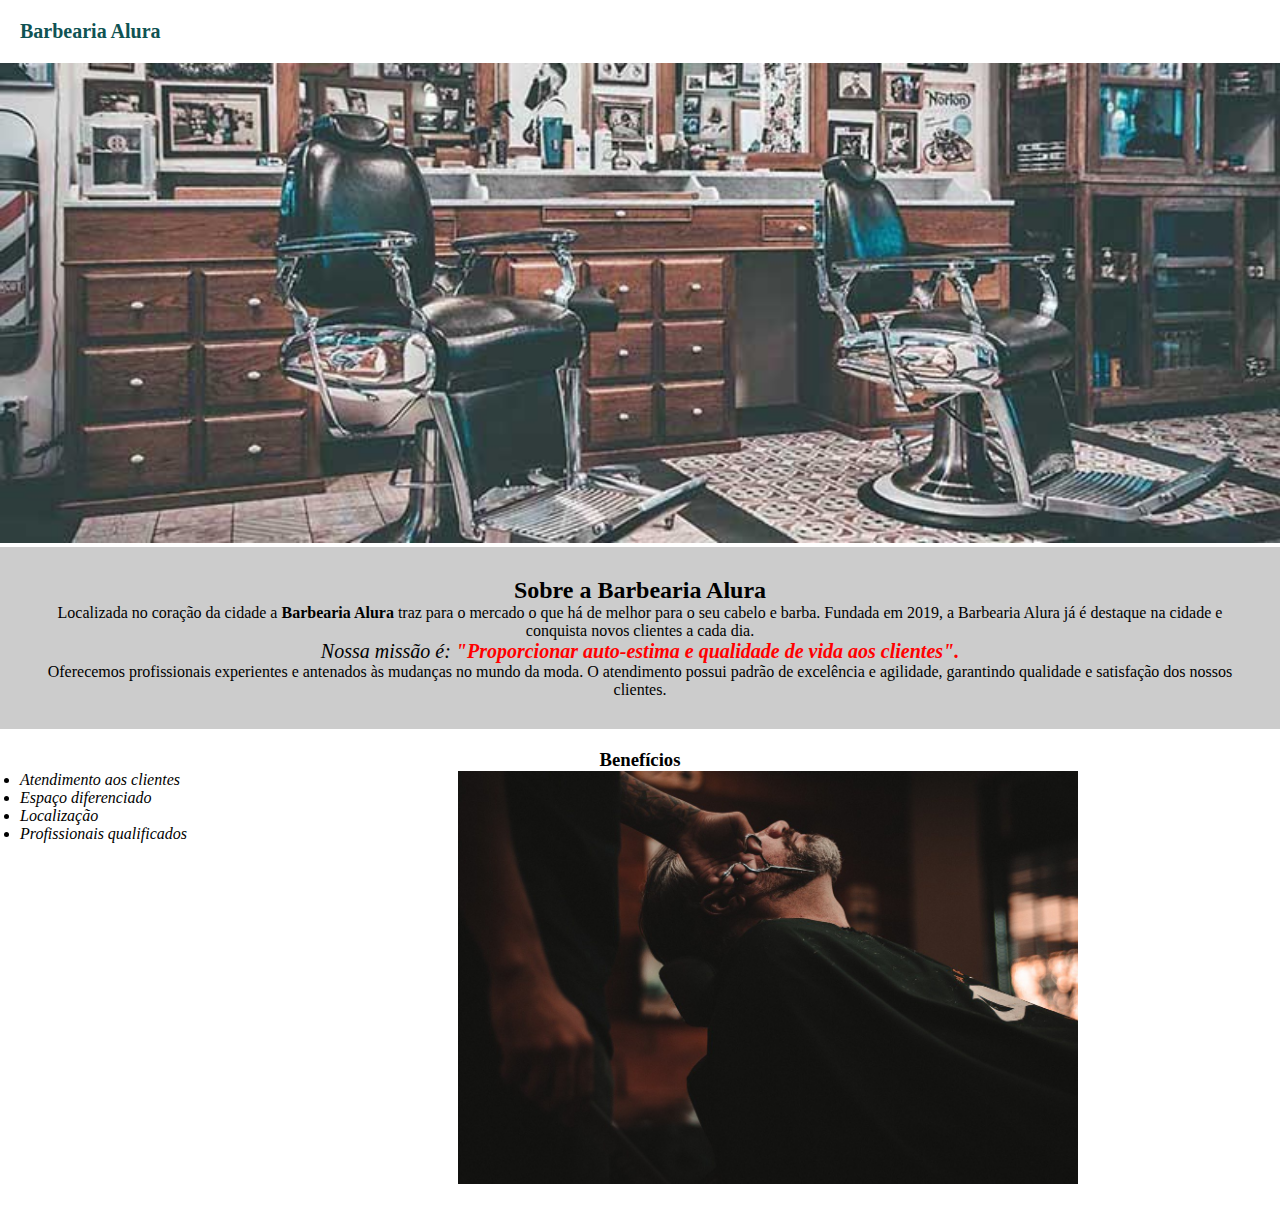
==== index.html @ 39709cca "HTML5 e CSS3 parte 1: crie uma página da Web" ====
<!DOCTYPE html>
<html lang="pt-br">
  <head>
    <meta charset="UTF-8">
    <meta http-equiv="X-UA-Compatible" content="IE=edge">
    <meta name="viewport" content="width=device-width, initial-scale=1.0">
    <title>Barbearia Alura</title>
    <link rel="stylesheet" href="style.css">
  </head>
  <body>

    <header>
      <h1 class="titulo-principal">Barbearia Alura</h1>
    </header>
    <img id="banner" src="banner.jpg" alt="">
    <div class="principal">

      <h2 class="titulo-centralizado">Sobre a Barbearia Alura</h2>

      <p>Localizada no coração da cidade a <strong>Barbearia Alura</strong> traz para o mercado o que há de melhor para o seu cabelo e barba. Fundada em 2019, a Barbearia Alura já é destaque na cidade e conquista novos clientes a cada dia.</p>

      <p id="missao"><em>Nossa missão é: <strong>"Proporcionar auto-estima e qualidade de vida aos clientes".</strong></em></p>

      <p>Oferecemos profissionais experientes e antenados às mudanças no mundo da moda. O atendimento possui padrão de excelência e agilidade, garantindo qualidade e satisfação dos nossos clientes.</p>
    </div>
    
    <div class="beneficios">
      <h3 class="titulo-centralizado">Benefícios</h3>
      
      <ul>
        <li class="itens">Atendimento aos clientes</li>
        <li class="itens">Espaço diferenciado</li>
        <li class="itens">Localização</li>
        <li class="itens">Profissionais qualificados</li>
      </ul>
      <img src="beneficios.jpg" alt="" class="imagem-beneficios">
    </div>
    
  </body>
</html>
---- style.css ----
*{
  margin: 0;
  padding: 0;
}

.titulo-principal {
  padding: 20px;
  font-size: 20px;
  color: rgb(15, 83, 83);
}

#banner {
  width: 100%;
}

.principal {
  background: #CCCCCC;
  padding: 30px;
}

.titulo-centralizado {
  text-align: center;
}

p {
  text-align: center;
}

#missao {
  font-size: 20px;
}

em strong {
  color: #FF0000;
}

.itens {
  font-style: italic;
}

.beneficios {
  background: #FFFFFF;
  padding: 20px;
}

ul{
  display: inline-block;
  vertical-align: top;
  width: 20%;
  margin-right: 15%;
}

.imagem-beneficios {
  width: 50%;
}
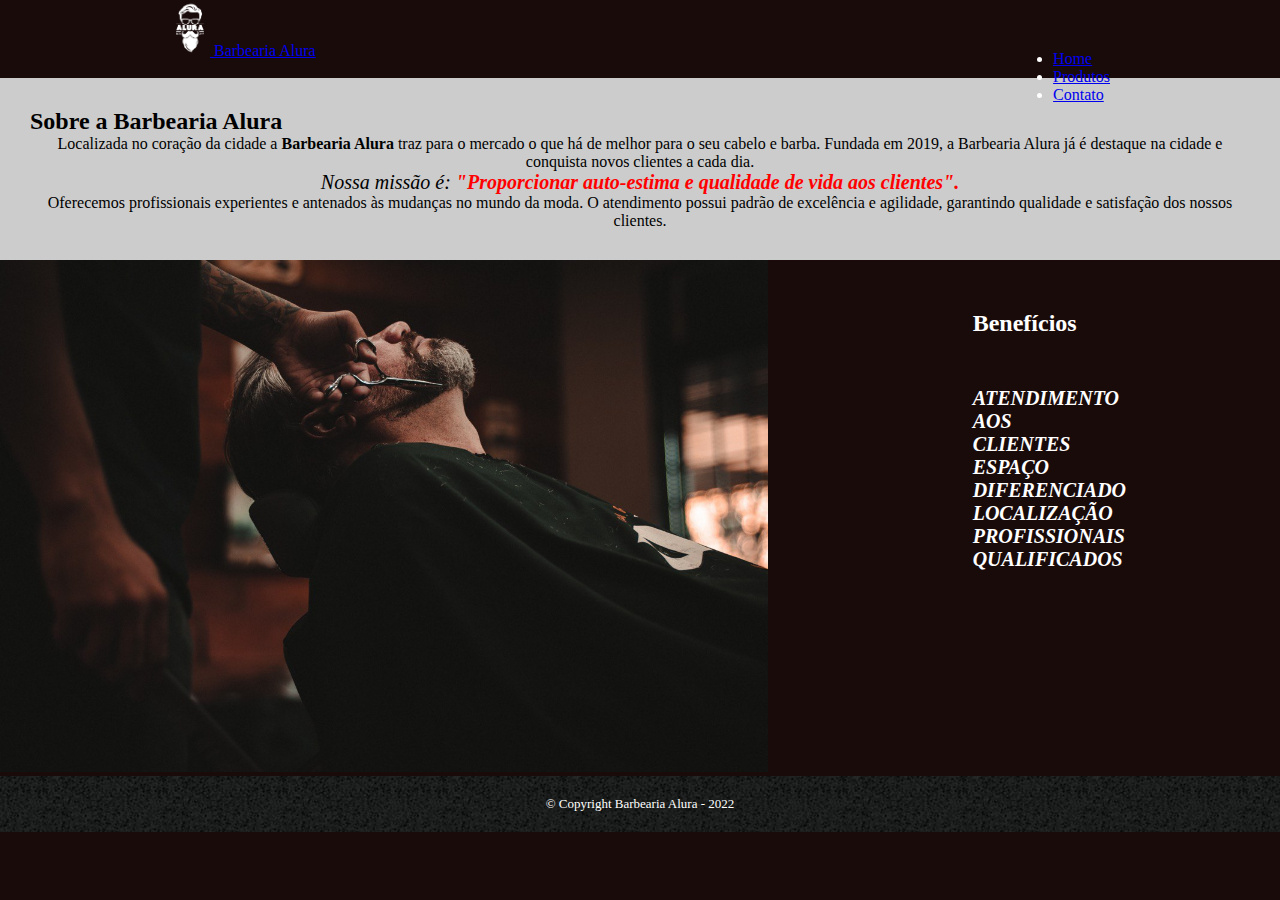
==== commit 9703f059: "HTML5 e CSS3 parte 2: posicionamento, listas e navegação" ====
--- a/index.html
+++ b/index.html
@@ -8,34 +8,55 @@
     <link rel="stylesheet" href="style.css">
   </head>
   <body>
+    <header>
+      <div class="container">
+        <a href="index.html"><img src="./src/img/logo-branco.png" alt="Logo da barbearia"> Barbearia Alura </a>
+        <!-- <h2 class="titulo-principal">Barbearia Alura</h2> -->
 
-    <header>
-      <h1 class="titulo-principal">Barbearia Alura</h1>
+        <nav>
+          <ul>
+            <li><a href="index.html">Home</a></li>
+            <li><a href="./src/html/produtos.html">Produtos</a></li>
+            <li><a href="./src/html/contato.html">Contato</a></li>
+          </ul>
+        </nav>
+      </div>
     </header>
-    <img id="banner" src="banner.jpg" alt="">
-    <div class="principal">
 
-      <h2 class="titulo-centralizado">Sobre a Barbearia Alura</h2>
 
-      <p>Localizada no coração da cidade a <strong>Barbearia Alura</strong> traz para o mercado o que há de melhor para o seu cabelo e barba. Fundada em 2019, a Barbearia Alura já é destaque na cidade e conquista novos clientes a cada dia.</p>
+    <main>
 
-      <p id="missao"><em>Nossa missão é: <strong>"Proporcionar auto-estima e qualidade de vida aos clientes".</strong></em></p>
+      <img id="banner" src="./src/img/capa2.jpg" alt="">
+      <div class="principal">
+  
+        <h2 class="titulo-centralizado">Sobre a Barbearia Alura</h2>
+  
+        <p>Localizada no coração da cidade a <strong>Barbearia Alura</strong> traz para o mercado o que há de melhor para o seu cabelo e barba. Fundada em 2019, a Barbearia Alura já é destaque na cidade e conquista novos clientes a cada dia.</p>
+  
+        <p id="missao"><em>Nossa missão é: <strong>"Proporcionar auto-estima e qualidade de vida aos clientes".</strong></em></p>
+  
+        <p>Oferecemos profissionais experientes e antenados às mudanças no mundo da moda. O atendimento possui padrão de excelência e agilidade, garantindo qualidade e satisfação dos nossos clientes.</p>
+      </div>
+      
+      <div class="imagem-beneficio">
+        <img src="./src/img/beneficios.jpg" alt="">
 
-      <p>Oferecemos profissionais experientes e antenados às mudanças no mundo da moda. O atendimento possui padrão de excelência e agilidade, garantindo qualidade e satisfação dos nossos clientes.</p>
-    </div>
+        <nav>
+          <h3>Benefícios</h3>
+          <ul>
+            <li class="itens">Atendimento aos clientes</li>
+            <li class="itens">Espaço diferenciado</li>
+            <li class="itens">Localização</li>
+            <li class="itens">Profissionais qualificados</li>
+          </ul>
+        </nav>
+
+      </div>
+
+    </main>
     
-    <div class="beneficios">
-      <h3 class="titulo-centralizado">Benefícios</h3>
-      
-      <ul>
-        <li class="itens">Atendimento aos clientes</li>
-        <li class="itens">Espaço diferenciado</li>
-        <li class="itens">Localização</li>
-        <li class="itens">Profissionais qualificados</li>
-      </ul>
-      <img src="beneficios.jpg" alt="" class="imagem-beneficios">
-    </div>
-    
+    <footer>
+      <p class="copyright">&copy; Copyright Barbearia Alura - 2022</p>
+    </footer>
   </body>
-</html>
-
+</html>--- a/style.css
+++ b/style.css
@@ -3,10 +3,43 @@
   padding: 0;
 }
 
+body {
+  background:#1a0b0b;
+}
+
+.container {
+  position: relative;
+  width: 940px;
+  margin: 0 auto;
+}
+
+.container img {
+  max-width: 40px;
+}
+
 .titulo-principal {
+  position: absolute;
+  top: 0;
+  left: 25px;
   padding: 20px;
   font-size: 20px;
-  color: rgb(15, 83, 83);
+  color: rgb(0, 0, 0);
+}
+
+nav {
+  position: absolute;
+  top: 50px;
+  right: 0;
+  color: #FFFFFF;
+}
+
+nav li {
+  display: inline-block;
+}
+
+nav h3{
+  padding-bottom: 50px;
+  font-size: 24px;
 }
 
 #banner {
@@ -18,8 +51,18 @@
   padding: 30px;
 }
 
-.titulo-centralizado {
-  text-align: center;
+.imagem-beneficio {
+  position: relative;
+  margin: auto;
+}
+
+.imagem-beneficio img {
+  width: 60%;
+}
+
+nav li {
+  display: list-item;
+
 }
 
 p {
@@ -36,9 +79,15 @@
 
 .itens {
   font-style: italic;
+  text-transform: uppercase;
+  text-decoration: none;
+  font-weight: bold;
+  list-style: none;
+  font-size: 20px;
 }
 
 .beneficios {
+  position: relative;
   background: #FFFFFF;
   padding: 20px;
 }
@@ -50,6 +99,14 @@
   margin-right: 15%;
 }
 
-.imagem-beneficios {
-  width: 50%;
+
+footer{
+  text-align: center;
+  background: url(./src/img/bg.jpg);
+}
+
+.copyright{
+  color: #FFFFFF;
+  font-size: 13px;
+  padding: 20px;
 }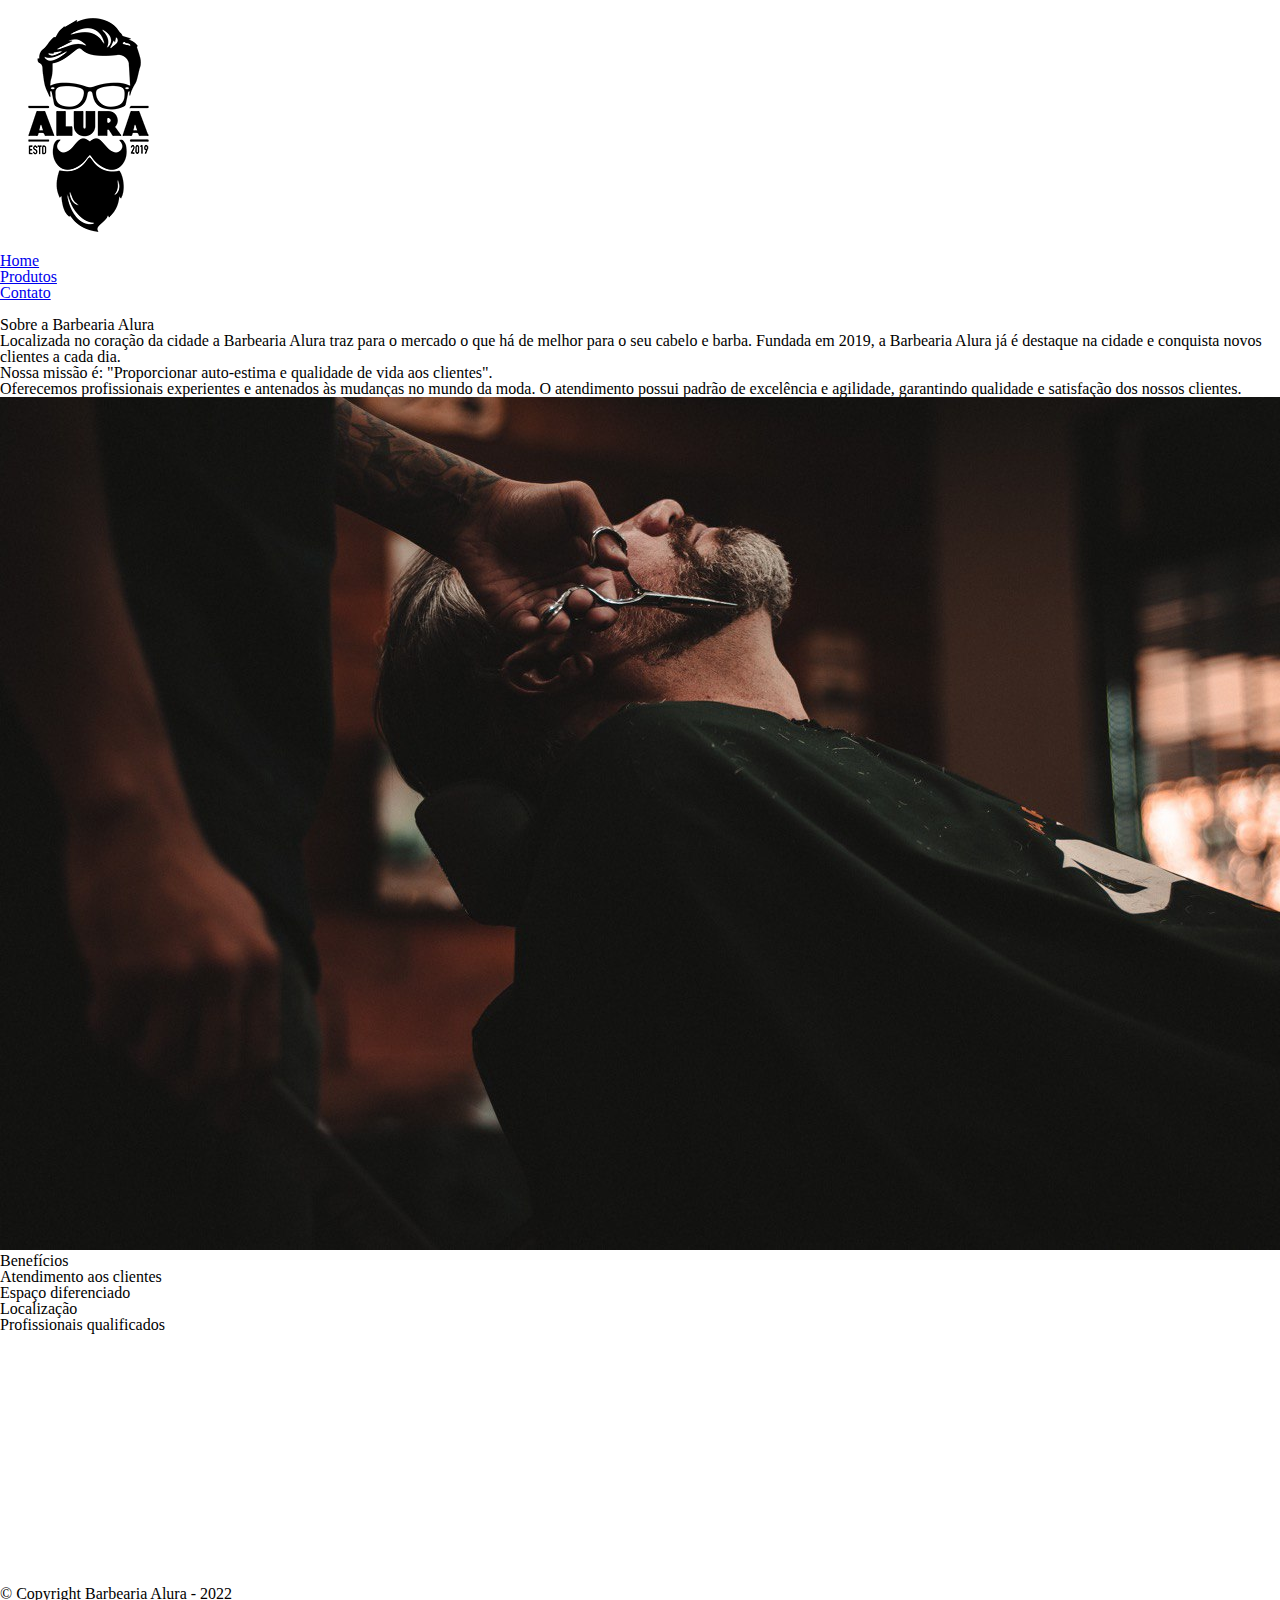
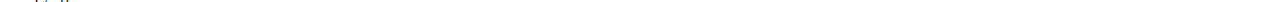
==== commit 731148eb: "HTML5 e CSS3 parte 3: trabalhando com formulários e tabelas" ====
--- a/index.html
+++ b/index.html
@@ -4,25 +4,25 @@
     <meta charset="UTF-8">
     <meta http-equiv="X-UA-Compatible" content="IE=edge">
     <meta name="viewport" content="width=device-width, initial-scale=1.0">
-    <title>Barbearia Alura</title>
-    <link rel="stylesheet" href="style.css">
+    <title>Produtos</title>
+    <link rel="stylesheet" href="src/css/reset.css">
+    <link rel="stylesheet" href="src/css/style-home.css">
   </head>
   <body>
     <header>
       <div class="container">
-        <a href="index.html"><img src="./src/img/logo-branco.png" alt="Logo da barbearia"> Barbearia Alura </a>
-        <!-- <h2 class="titulo-principal">Barbearia Alura</h2> -->
+        <img src="src/img/logo.png" alt="Logo da barbearia">
 
         <nav>
           <ul>
-            <li><a href="index.html">Home</a></li>
-            <li><a href="./src/html/produtos.html">Produtos</a></li>
-            <li><a href="./src/html/contato.html">Contato</a></li>
+            <li><a href="src/index.html">Home</a></li>
+            <li><a href="produtos.html">Produtos</a></li>
+            <li><a href="contato.html">Contato</a></li>
           </ul>
         </nav>
+
       </div>
     </header>
-
 
     <main>
 
@@ -54,8 +54,9 @@
       </div>
 
     </main>
-    
+
     <footer>
+      <img src="src/img/logo-branco.png" alt="Logo da Barbearia">
       <p class="copyright">&copy; Copyright Barbearia Alura - 2022</p>
     </footer>
   </body>
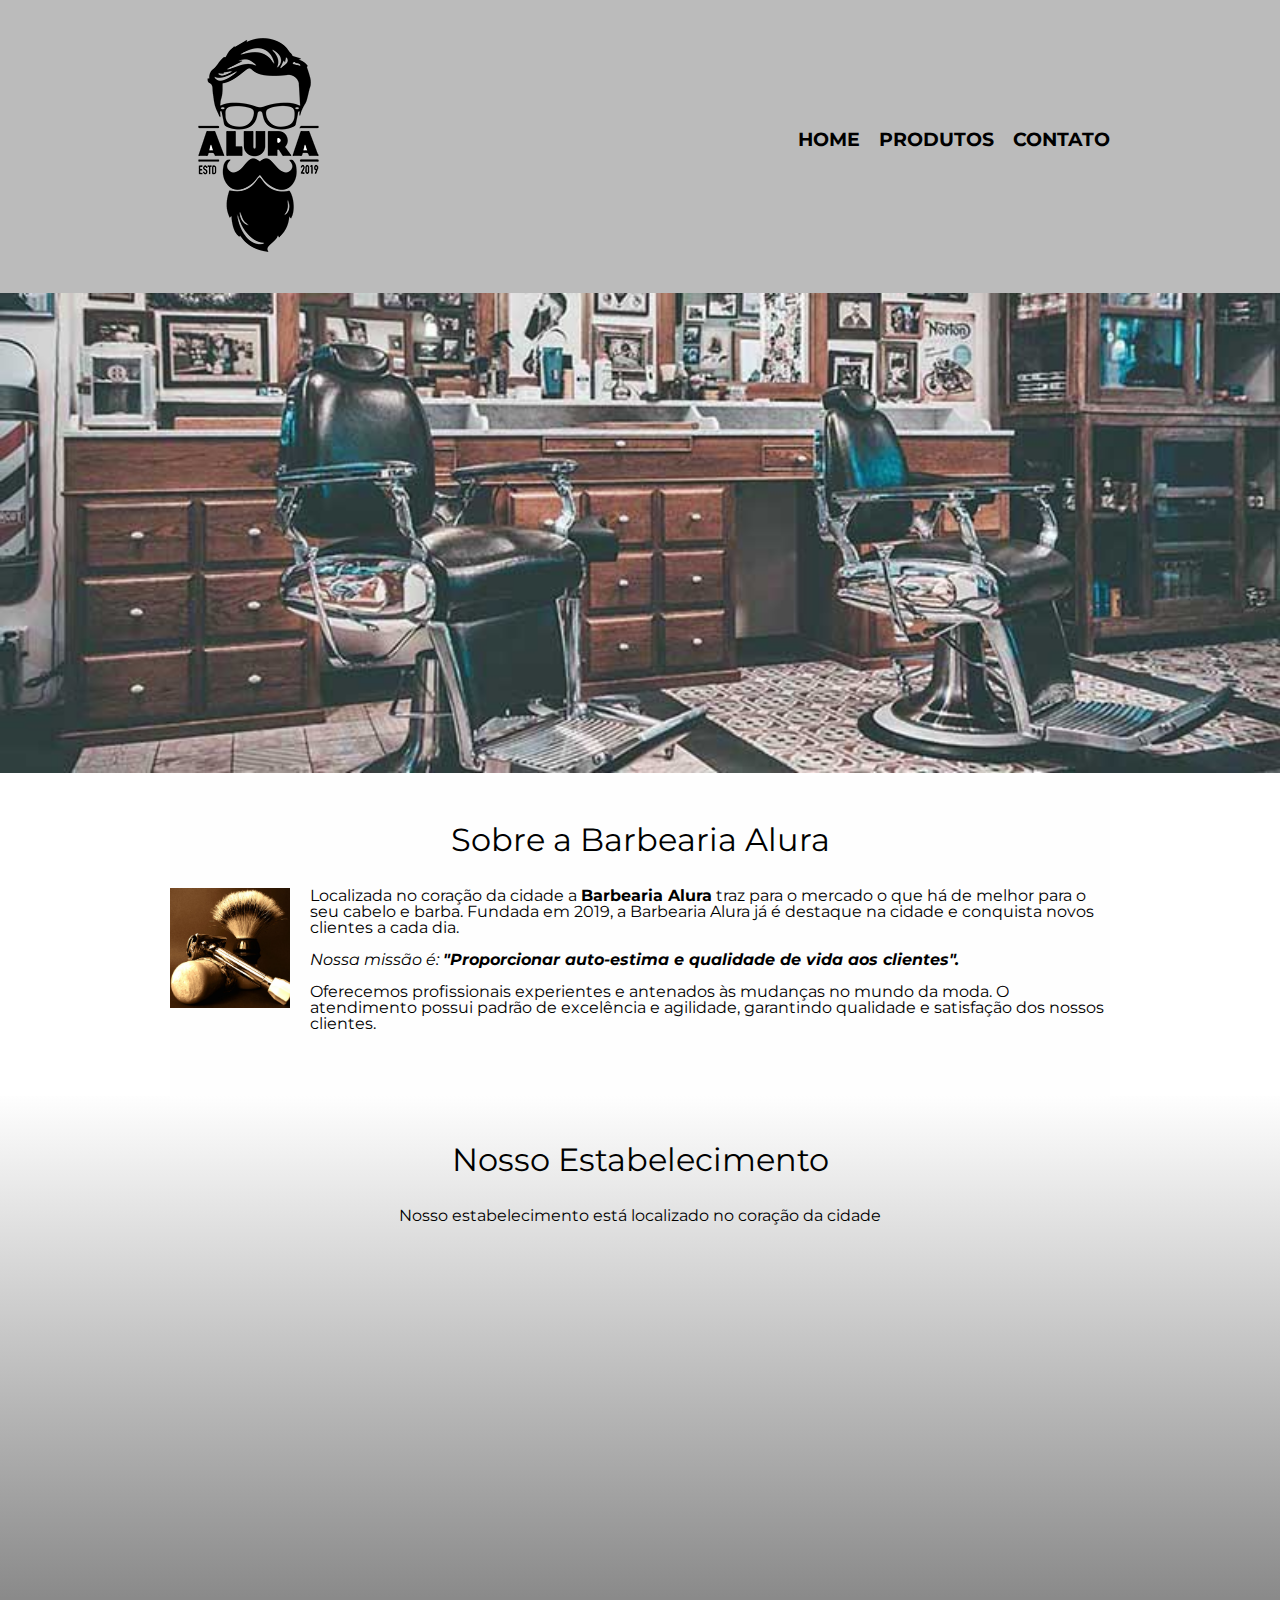
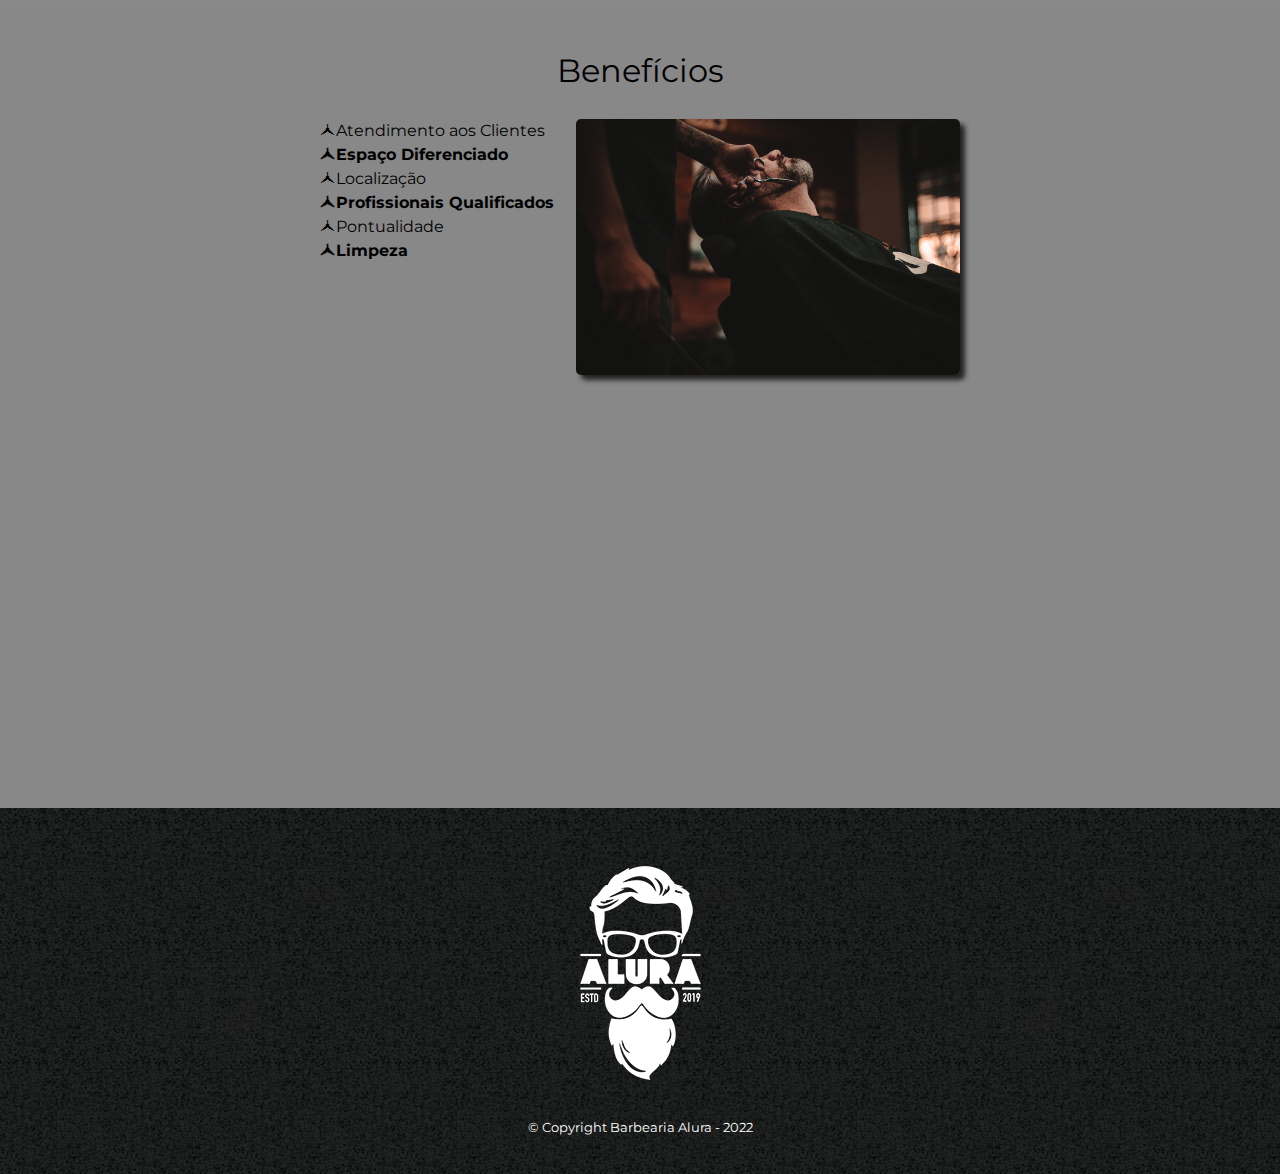
==== commit 67537e8c: "HTML5 e CSS3 parte 4: avançando no css" ====
--- a/index.html
+++ b/index.html
@@ -1,63 +1,96 @@
 <!DOCTYPE html>
 <html lang="pt-br">
-  <head>
-    <meta charset="UTF-8">
-    <meta http-equiv="X-UA-Compatible" content="IE=edge">
-    <meta name="viewport" content="width=device-width, initial-scale=1.0">
-    <title>Produtos</title>
-    <link rel="stylesheet" href="src/css/reset.css">
-    <link rel="stylesheet" href="src/css/style-home.css">
-  </head>
-  <body>
-    <header>
-      <div class="container">
-        <img src="src/img/logo.png" alt="Logo da barbearia">
 
-        <nav>
-          <ul>
-            <li><a href="src/index.html">Home</a></li>
-            <li><a href="produtos.html">Produtos</a></li>
-            <li><a href="contato.html">Contato</a></li>
-          </ul>
-        </nav>
+<head>
+  <meta charset="UTF-8">
+  <meta http-equiv="X-UA-Compatible" content="IE=edge">
+  <meta name="viewport" content="width=device-width, initial-scale=1.0">
+  <title>Produtos</title>
+  <link href="https://fonts.googleapis.com/css?family=Montserrat&display=swap" rel="stylesheet">
+  <link rel="stylesheet" href="./src/css/reset.css">
+  <link rel="stylesheet" href="./src/css/style.css">
+</head>
 
-      </div>
-    </header>
+<body>
 
-    <main>
+  <header>
+    <div class="container">
+      <img src="src/img/logo.png" alt="Logo da barbearia">
 
-      <img id="banner" src="./src/img/capa2.jpg" alt="">
-      <div class="principal">
-  
-        <h2 class="titulo-centralizado">Sobre a Barbearia Alura</h2>
-  
-        <p>Localizada no coração da cidade a <strong>Barbearia Alura</strong> traz para o mercado o que há de melhor para o seu cabelo e barba. Fundada em 2019, a Barbearia Alura já é destaque na cidade e conquista novos clientes a cada dia.</p>
-  
-        <p id="missao"><em>Nossa missão é: <strong>"Proporcionar auto-estima e qualidade de vida aos clientes".</strong></em></p>
-  
-        <p>Oferecemos profissionais experientes e antenados às mudanças no mundo da moda. O atendimento possui padrão de excelência e agilidade, garantindo qualidade e satisfação dos nossos clientes.</p>
-      </div>
-      
-      <div class="imagem-beneficio">
-        <img src="./src/img/beneficios.jpg" alt="">
+      <nav>
+        <ul>
+          <li><a href="src/index.html">Home</a></li>
+          <li><a href="produtos.html">Produtos</a></li>
+          <li><a href="contato.html">Contato</a></li>
+        </ul>
+      </nav>
 
-        <nav>
-          <h3>Benefícios</h3>
-          <ul>
-            <li class="itens">Atendimento aos clientes</li>
-            <li class="itens">Espaço diferenciado</li>
-            <li class="itens">Localização</li>
-            <li class="itens">Profissionais qualificados</li>
-          </ul>
-        </nav>
+    </div>
+  </header>
 
+  <img class="banner" src="./src/img/banner.jpg" alt="">
+
+  <main>
+
+    <section class="principal">
+
+      <h2 class="titulo-principal">Sobre a Barbearia Alura</h2>
+
+      <img class="utensilios" src="./src/img/utensilios.jpg" alt="Utensilios de um barbeiro.">
+      <p>Localizada no coração da cidade a <strong>Barbearia Alura</strong> traz para o mercado o que há de melhor para
+        o seu cabelo e barba. Fundada em 2019, a Barbearia Alura já é destaque na cidade e conquista novos clientes a
+        cada dia.</p>
+
+      <p id="missao"><em>Nossa missão é: <strong>"Proporcionar auto-estima e qualidade de vida aos
+            clientes".</strong></em></p>
+
+      <p>Oferecemos profissionais experientes e antenados às mudanças no mundo da moda. O atendimento possui padrão de
+        excelência e agilidade, garantindo qualidade e satisfação dos nossos clientes.</p>
+    </section>
+
+    <section class="mapa">
+      <h3 class="titulo-principal">Nosso Estabelecimento</h3>
+
+      <p>Nosso estabelecimento está localizado no coração da cidade</p>
+
+      <div class="mapa-conteudo">
+        <iframe
+          src="https://www.google.com/maps/embed?pb=!1m23!1m12!1m3!1d29256.852449588325!2d-46.684675784374996!3d-23.5646162!2m3!1f0!2f0!3f0!3m2!1i1024!2i768!4f13.1!4m8!3e6!4m0!4m5!1s0x94ce59541c6c79c3%3A0x36b90a85f0f8cb33!2sGrupo%20Alura%20-%20Av.%20Paulista%2C%201000%20-%20Bela%20Vista%2C%20S%C3%A3o%20Paulo%20-%20SP%2C%2001310-100!3m2!1d-23.5645989!2d-46.6517378!5e0!3m2!1spt-BR!2sbr!4v1662588655774!5m2!1spt-BR!2sbr"
+          width="100%" height="300" style="border:0;" allowfullscreen="" loading="lazy"
+          referrerpolicy="no-referrer-when-downgrade"></iframe>
       </div>
 
-    </main>
+    </section>
 
-    <footer>
-      <img src="src/img/logo-branco.png" alt="Logo da Barbearia">
-      <p class="copyright">&copy; Copyright Barbearia Alura - 2022</p>
-    </footer>
-  </body>
+    <section class="beneficios">
+
+      <h3 class="titulo-principal">Benefícios</h3>
+
+      <div class="conteudo-beneficios">
+        <ul class="lista-beneficios">
+          <li class="itens">Atendimento aos Clientes</li>
+          <li class="itens">Espaço Diferenciado</li>
+          <li class="itens">Localização</li>
+          <li class="itens">Profissionais Qualificados</li>
+          <li class="itens">Pontualidade</li>
+          <li class="itens">Limpeza</li>
+        </ul><img src="./src/img/beneficios.jpg" alt="" class="imagem-beneficios">
+      </div>
+
+      <div class="video">
+        <iframe width="100%" height="315" src="https://www.youtube.com/embed/wcVVXUV0YUY" title="YouTube video player"
+          frameborder="0"
+          allow="accelerometer; autoplay; clipboard-write; encrypted-media; gyroscope; picture-in-picture"
+          allowfullscreen></iframe>
+      </div>
+    </section>
+
+  </main>
+
+  <footer>
+    <img src="src/img/logo-branco.png" alt="Logo da Barbearia">
+    <p class="copyright">&copy; Copyright Barbearia Alura - 2022</p>
+  </footer>
+</body>
+
 </html>--- a/src/css/style.css
+++ b/src/css/style.css
@@ -0,0 +1,275 @@
+body {
+  font-family: 'Montserrat', sans-serif;
+}
+header {
+  background: #BBBBBB;
+  padding: 20px;
+}
+
+.container {
+  position: relative;
+  width: 940px;
+  margin: 0 auto;
+}
+
+nav {
+  position: absolute;
+  top: 110px;
+  right: 0;
+}
+
+nav li{
+  display: inline;
+  margin: 0 0 0 15px;
+}
+
+nav a {
+  text-transform: uppercase;
+  text-decoration: none;
+  color: #000000;
+  font-weight: bold;
+  font-size: 19px;
+
+}
+
+nav a:hover{
+  color:rgb(209, 29, 23);
+  text-decoration: overline;
+}
+
+.produtos {
+  width: 940px;
+  margin: 0 auto;
+  padding: 50px 0;
+}
+
+.produtos li {
+  display: inline-block;
+  text-align: center;
+  width: 30%;
+  vertical-align: top;
+  margin: 0 1.5%;
+  padding: 30px 20px;
+  box-sizing: border-box;
+  border: 3px solid #000000;
+  border-radius: 20px;
+}
+
+.produtos li:hover{
+  border-color: #19a8a1;
+}
+
+.produtos li:active{
+  border-color: rgb(209, 29, 23);
+}
+
+.produtos li:hover h2{
+  font-size: 34px;
+}
+
+.produtos h2 {
+  font-size: 30px;
+  font-weight: bold;
+}
+
+.produto-descricao {
+  font-size: 18px;
+}
+
+.produto-preco {
+  font-size: 22px;
+  font-weight: bold;
+  margin: 10px 0 0;
+}
+
+footer{
+  text-align: center;
+  background: url(../img/bg.jpg);
+  padding: 40px;
+}
+
+.copyright{
+  color: #FFFFFF;
+  font-size: 13px;
+  padding: 20px 0 0;
+}
+
+form {
+  margin: 40px 0;
+}
+
+form label,
+form legend {
+  display: block;
+  font-size: 20px;
+  margin: 0 0 10px;
+}
+
+.input-padrao {
+  display: block;
+  margin: 0 0 20px;
+  padding: 10px 25px;
+  width: 50%;
+}
+
+.checkbox {
+  margin: 20px 0;
+}
+
+textarea {
+  resize: none;
+}
+
+.enviar {
+  width: 40%;
+  padding: 15px 0;
+  background: orange;
+  color: #FFFFFF;
+  font-weight: bold;
+  font-size: 18px;
+  border: none;
+  border-radius: 5px;
+  transition: 1s all;
+  cursor: pointer;
+}
+
+.enviar:hover{
+  background: darkorange;
+  transform: scale(1.2);
+}
+
+table {
+  margin: 20px 0 40px;
+}
+
+thead {
+  background: #555555;
+  color: #FFFFFF;
+  font-weight: bold;
+}
+
+td,
+th {
+  border: 1px solid #000000;
+  padding: 8px 15px;
+}
+
+/* css da página inicial */
+.banner {
+  width: 100%;
+} 
+
+.titulo-principal {
+  text-align: center;
+  font-size: 2em ;
+  margin: 0 0 1em;
+  clear: left;
+}
+
+.principal {
+  padding: 3em 0;
+  background: #FEFEFE;
+  width: 940px;
+  margin: 0 auto;
+}
+
+.principal p {
+  margin: 0 0 1em;
+}
+
+.principal strong {
+  font-weight: bold;
+}
+
+.principal em{
+  font-style: italic;
+}
+
+.utensilios {
+  width: 120px;
+  float: left;
+  margin: 0 20px 20px 0;
+}
+
+.mapa {
+  padding: 3em 0;
+  background: linear-gradient(#FEFEFE, #888888);
+}
+
+.mapa-conteudo {
+  width: 940px;
+  margin: 0 auto;
+}
+
+.mapa p {
+  margin: 0 0 2em;
+  text-align: center;
+}
+
+.beneficios {
+  padding: 3em 0;
+  background: #888888;
+}
+
+.conteudo-beneficios {
+  width: 640px;
+  margin: 0 auto;
+}
+
+.lista-beneficios {
+  width: 40%;
+  display: inline-block;
+  vertical-align: top;
+}
+
+.itens {
+  line-height: 1.5;
+}
+
+.itens:nth-child(2n) {
+  font-weight: bold;
+}
+
+.itens::before {
+  content: "🟀";
+}
+
+.imagem-beneficios {
+  width: 60%;
+  opacity: 1;
+  transition: 400ms;
+  box-shadow: 5px 5px 5px #242222;
+  border-radius: 5px;
+}
+
+.imagem-beneficios:hover {
+  opacity: 0.3;
+}
+
+.video {
+  width: 560px;
+  margin: 2em auto;
+}
+
+@media screen and (max-width: 480px) {
+  .container,
+  .principal,
+  .conteudo-beneficios,
+  .mapa-conteudo,
+  .video {
+    width: auto;
+  }
+
+  h1 {
+    text-align: center;
+  }
+
+  nav {
+    position: static;
+  }
+
+  .lista-beneficios,
+  .imagem-beneficios {
+    width: 100%;
+  }
+}